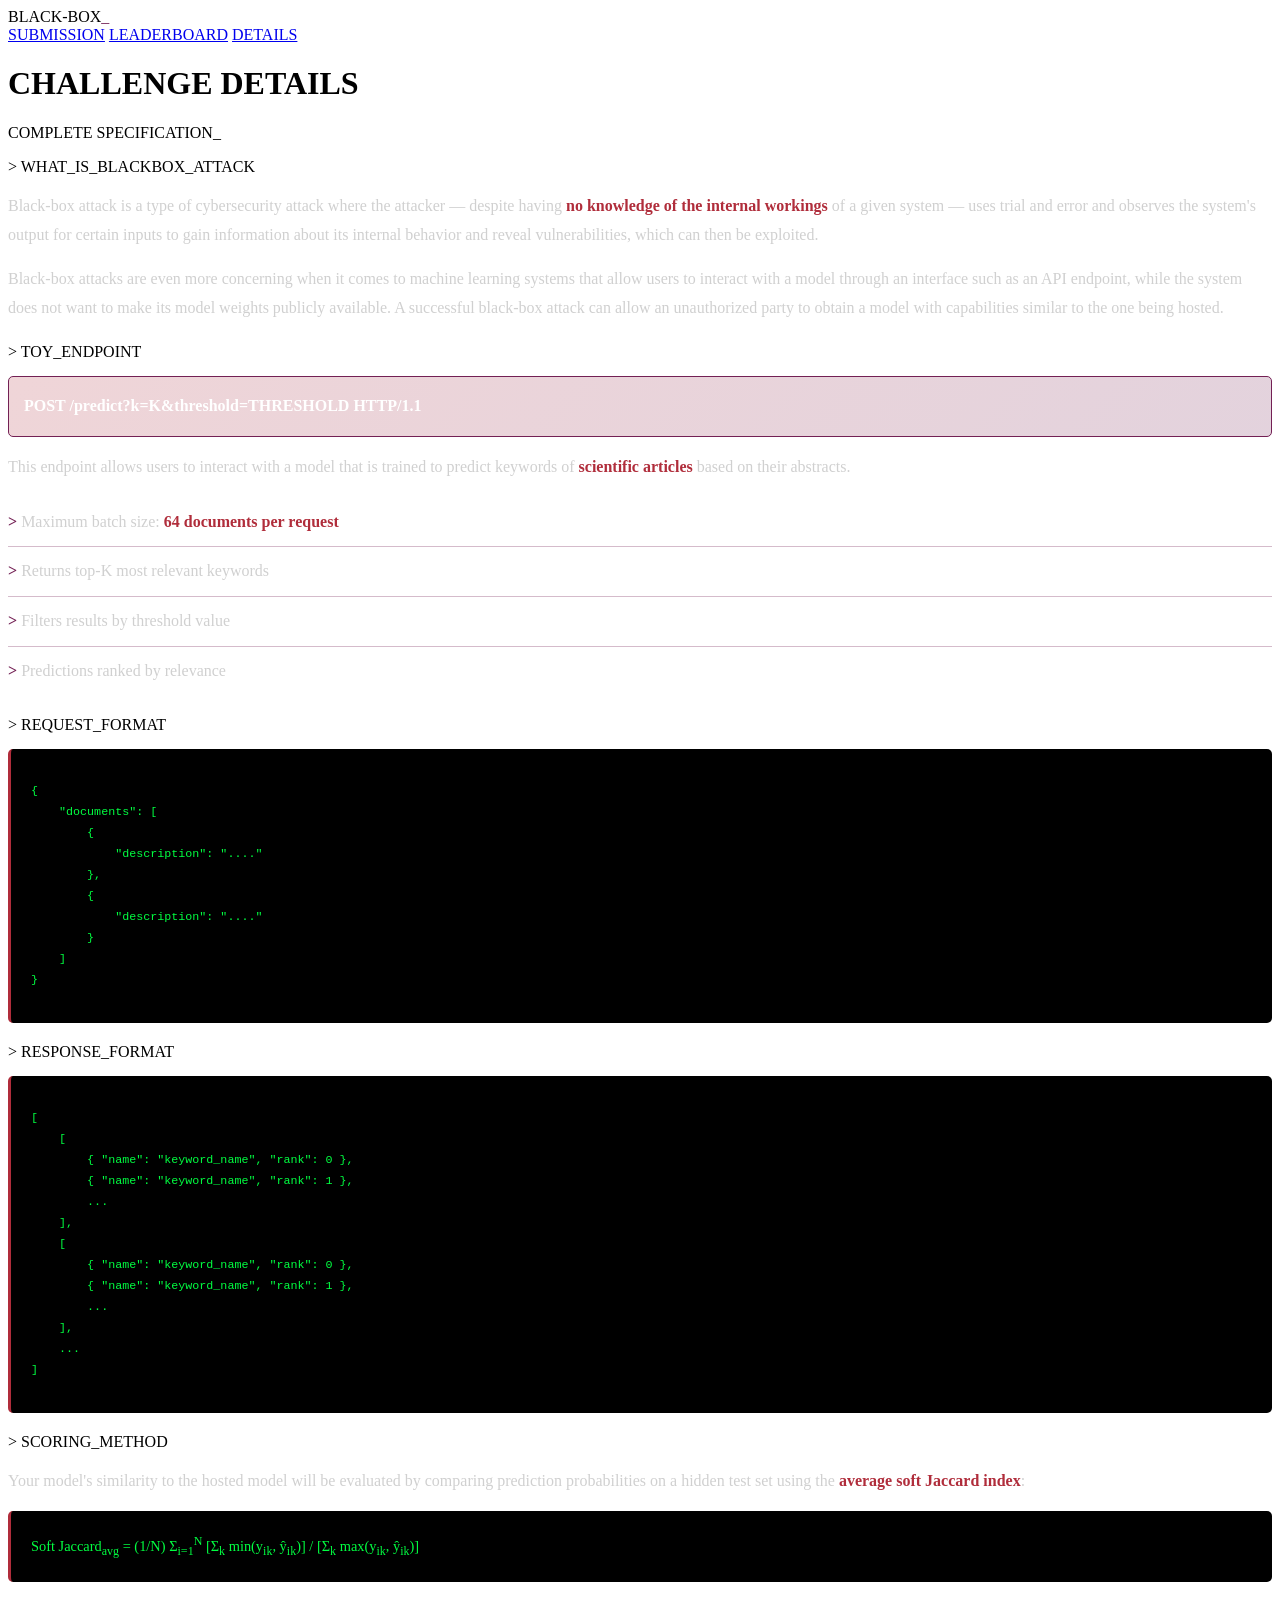
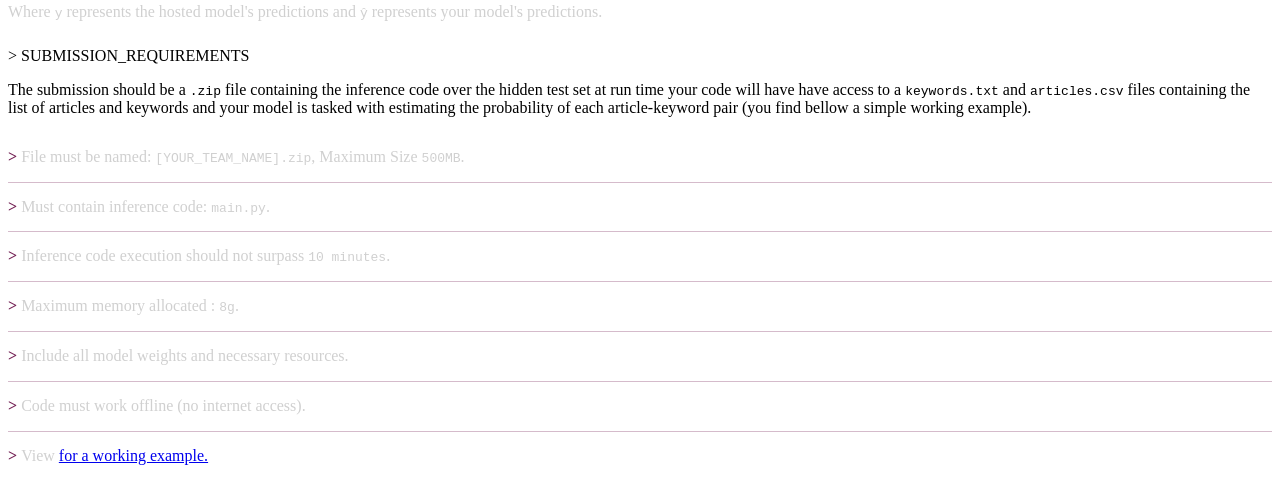
==== platform/platform/public/details.html @ 09cba57f "Initial commit" ====
<!DOCTYPE html>
<html lang="en">
<head>
    <meta charset="UTF-8">
    <meta name="viewport" content="width=device-width, initial-scale=1.0">
    <title>Details - Black-Box Attack</title>
    <link rel="stylesheet" href="/public/style.css">
    <style>
        
        .section-content {
            color: #d0d0d0;
            line-height: 1.8;
            margin-bottom: 20px;
        }

        .section-content p {
            margin-bottom: 15px;
        }

        .highlight {
            color: #B02D3B;
            font-weight: bold;
        }

        .code-block {
            background: #000000;
            border-left: 3px solid #B02D3B;
            padding: 20px;
            border-radius: 5px;
            overflow-x: auto;
            margin: 15px 0;
            color: #00ff41;
            font-size: 0.9em;
        }

        .endpoint-box {
            background: linear-gradient(135deg, rgba(176, 45, 59, 0.2) 0%, rgba(115, 32, 84, 0.2) 100%);
            border: 1px solid #732054;
            padding: 15px;
            border-radius: 5px;
            margin: 15px 0;
            color: #ffffff;
            font-weight: bold;
        }

        .info-list {
            list-style: none;
            padding-left: 0;
        }

        .info-list li {
            padding: 10px 0;
            border-bottom: 1px solid rgba(115, 32, 84, 0.3);
            color: #d0d0d0;
        }

        .info-list li:last-child {
            border-bottom: none;
        }

        .info-list li::before {
            content: '> ';
            color: #732054;
            font-weight: bold;
        }

        @media (max-width: 768px) {
            body {
                padding-top: 110px;
            }

            .nav-container {
                flex-direction: column;
                gap: 15px;
            }

            .nav-links {
                gap: 15px;
            }

            .nav-link {
                font-size: 0.8em;
                padding: 6px 10px;
            }

            .glitch {
                font-size: 2em;
                letter-spacing: 5px;
            }

            .terminal {
                padding: 20px;
            }
        }

    </style>
</head>
<body>
    <div class="matrix-bg"></div>
    <div class="scanline"></div>

    <nav class="navbar">
        <div class="nav-container">
            <div class="nav-logo">BLACK-BOX<span style="color: #732054;">_</span></div>
            <div class="nav-links">
                <a href="/exposed" class="nav-link">SUBMISSION</a>
                <a href="/exposed/leaderboard" class="nav-link">LEADERBOARD</a>
                <a href="/exposed/details" class="nav-link active">DETAILS</a>
            </div>
        </div>
    </nav>

    <div class="container container-lg">
        
        <div class="header">
            <h1 class="glitch">CHALLENGE DETAILS</h1>
            <p class="subtitle">COMPLETE SPECIFICATION<span class="blink">_</span></p>
        </div>

        <div class="terminal">
            <div class="command-line">&gt; WHAT_IS_BLACKBOX_ATTACK</div>
            <div class="section-content">
                <p>
                    Black-box attack is a type of cybersecurity attack where the attacker — despite having <span class="highlight">no knowledge of the internal workings</span> of a given system — uses trial and error and observes the system's output for certain inputs to gain information about its internal behavior and reveal vulnerabilities, which can then be exploited.
                </p>
                <p>
                    Black-box attacks are even more concerning when it comes to machine learning systems that allow users to interact with a model through an interface such as an API endpoint, while the system does not want to make its model weights publicly available. A successful black-box attack can allow an unauthorized party to obtain a model with capabilities similar to the one being hosted.
                </p>
            </div>
        </div>

        <div class="terminal">
            <div class="command-line">&gt; TOY_ENDPOINT</div>
            <div class="section-content">
                <div class="endpoint-box">
                    POST /predict?k=K&threshold=THRESHOLD HTTP/1.1
                </div>
                <p>
                    This endpoint allows users to interact with a model that is trained to predict keywords of <span class="highlight">scientific articles</span> based on their abstracts.
                </p>
                <ul class="info-list">
                    <li>Maximum batch size: <span class="highlight">64 documents per request</span></li>
                    <li>Returns top-K most relevant keywords</li>
                    <li>Filters results by threshold value</li>
                    <li>Predictions ranked by relevance</li>
                </ul>
            </div>
        </div>

        <div class="terminal">
            <div class="command-line">&gt; REQUEST_FORMAT</div>
            <div class="section-content">
                <div class="code-block">
<pre>{
    "documents": [
        {
            "description": "...."
        },
        {
            "description": "...."
        }
    ]
}</pre>
                </div>
            </div>
        </div>

        <div class="terminal">
            <div class="command-line">&gt; RESPONSE_FORMAT</div>
            <div class="section-content">
                <div class="code-block">
<pre>[
    [
        { "name": "keyword_name", "rank": 0 },
        { "name": "keyword_name", "rank": 1 },
        ...
    ],
    [
        { "name": "keyword_name", "rank": 0 },
        { "name": "keyword_name", "rank": 1 },
        ...
    ],
    ...
]</pre>
                </div>
            </div>
        </div>

        <div class="terminal">
            <div class="command-line">&gt; SCORING_METHOD</div>
            <div class="section-content">
                <p>
                    Your model's similarity to the hosted model will be evaluated by comparing prediction probabilities on a hidden test set using the <span class="highlight">average soft Jaccard index</span>:
                </p>
                <div class="code-block">
                    Soft Jaccard<sub>avg</sub> = (1/N) Σ<sub>i=1</sub><sup>N</sup> [Σ<sub>k</sub> min(y<sub>ik</sub>, ŷ<sub>ik</sub>)] / [Σ<sub>k</sub> max(y<sub>ik</sub>, ŷ<sub>ik</sub>)]
                </div>
                <p>
                    Where <code>y</code> represents the hosted model's predictions and <code>ŷ</code> represents your model's predictions.
                </p>
            </div>
        </div>

        <div class="terminal">
            <div class="command-line">&gt; SUBMISSION_REQUIREMENTS</div>
            <p>The submission should be a <code>.zip</code> file containing the inference code over the hidden test set at run time your code will have
            have access to a <code>keywords.txt</code> and <code>articles.csv</code> files containing the list of articles and keywords and your model is 
            tasked with estimating the probability of each article-keyword pair (you find bellow a simple working example).
            </p>
            <div class="section-content">
                <ul class="info-list">
                    <li>File must be named: <code>[YOUR_TEAM_NAME].zip</code>, Maximum Size <code>500MB</code>.</li>
                    <li>Must contain inference code: <code>main.py</code>.</li>
                    <li>Inference code execution should not surpass <code>10 minutes</code>.</li>
                    <li>Maximum memory allocated : <code>8g</code>.</li>
                    <li>Include all model weights and necessary resources.</li>
                    <li>Code must work offline (no internet access).</li>
                    <li>View <a href="/public/example.html" target="_blank" >for a working example.</a></li>
                </ul>
            </div>
        </div>


    </div>
</body>
</html>
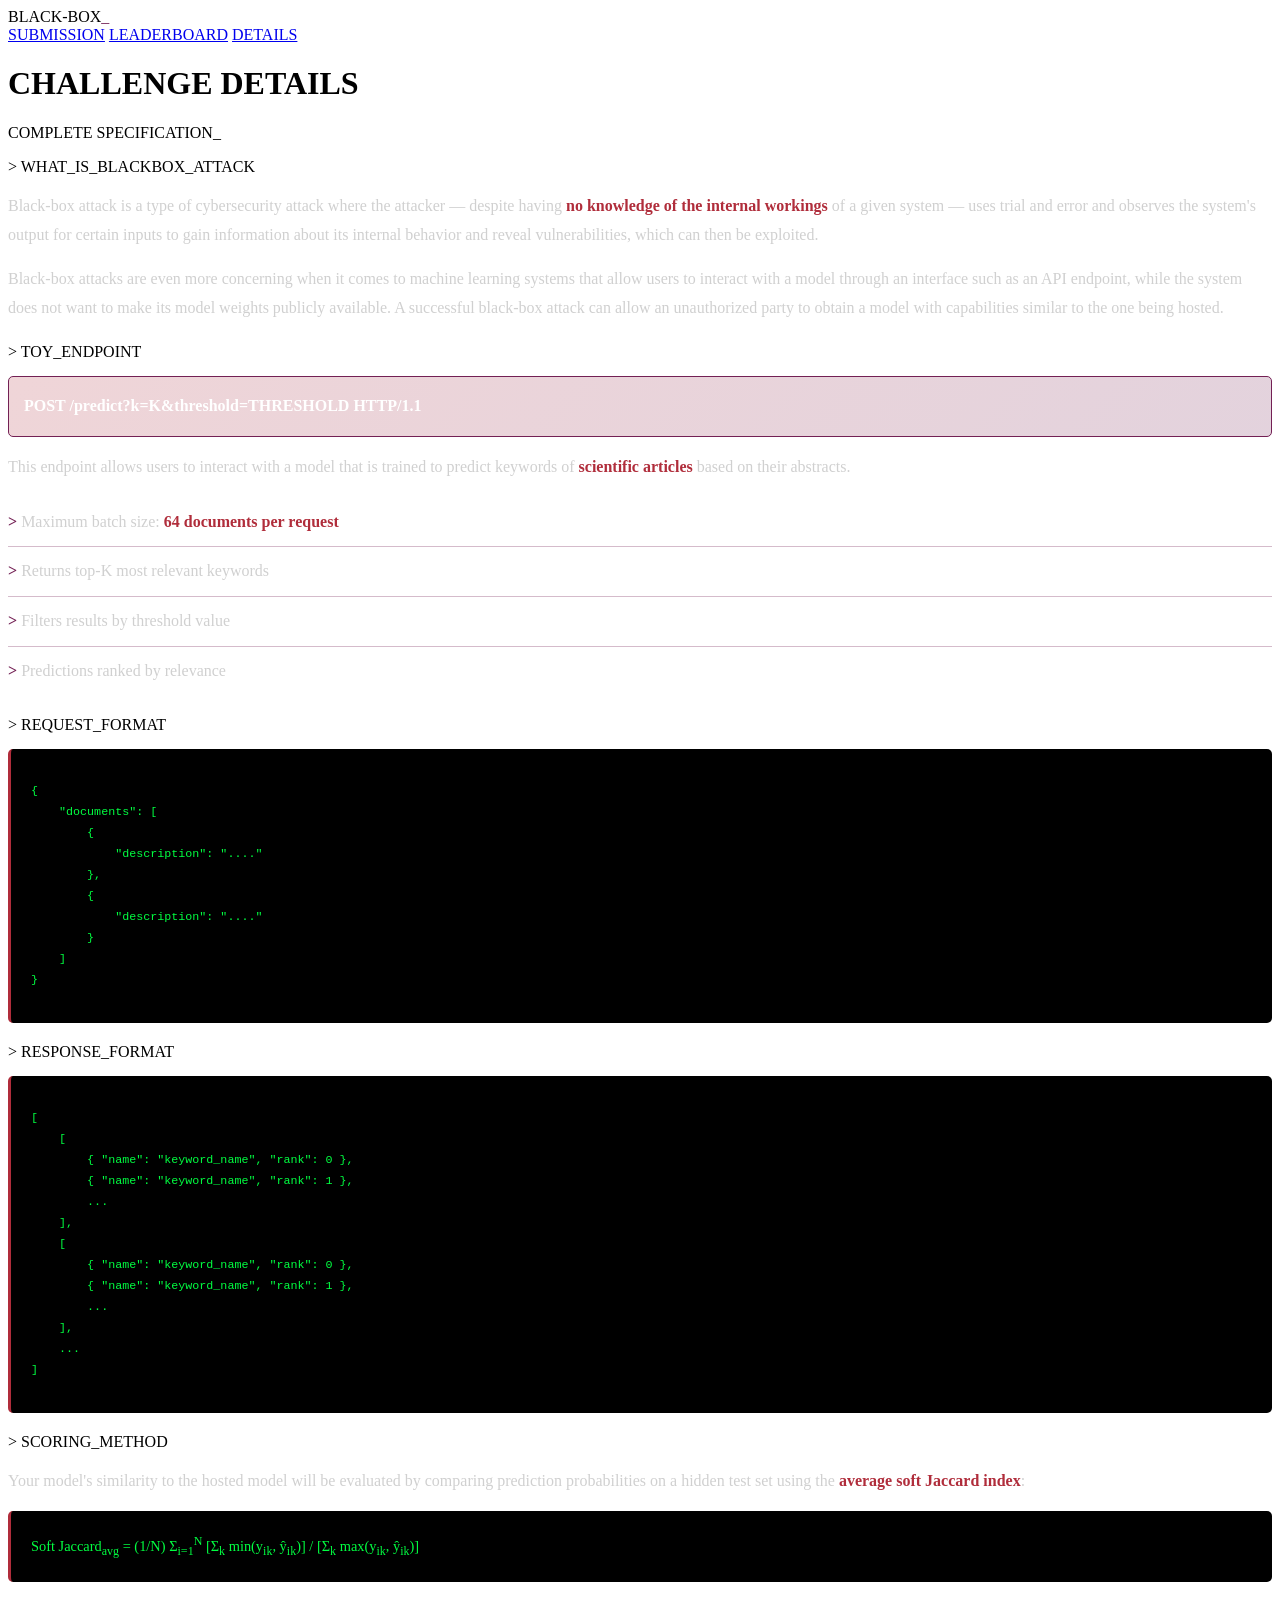
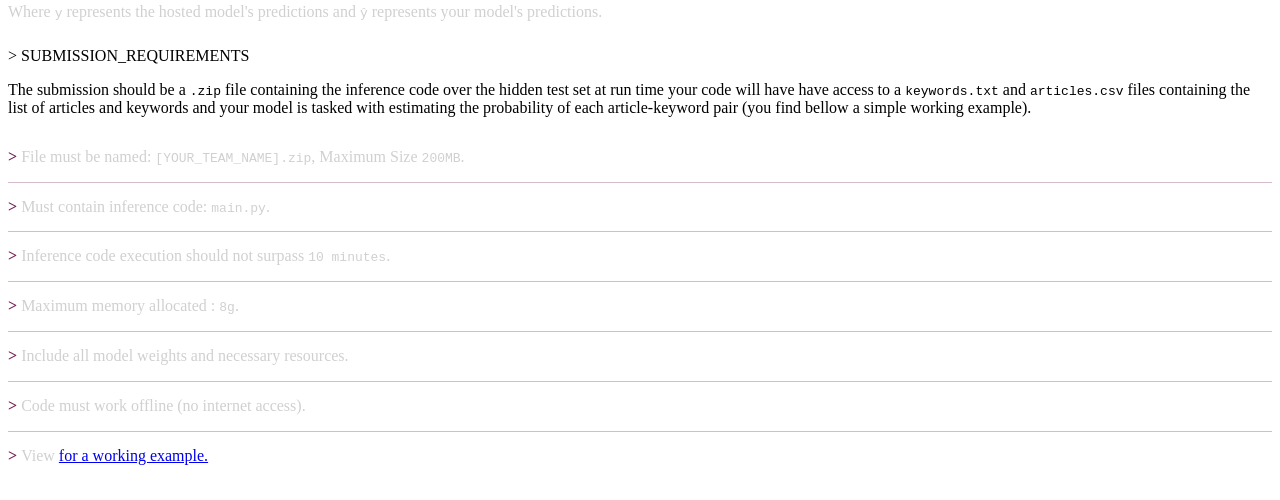
==== commit 8e763877: "Add protection againast zip bombs" ====
--- a/platform/platform/public/details.html
+++ b/platform/platform/public/details.html
@@ -209,7 +209,7 @@
             </p>
             <div class="section-content">
                 <ul class="info-list">
-                    <li>File must be named: <code>[YOUR_TEAM_NAME].zip</code>, Maximum Size <code>500MB</code>.</li>
+                    <li>File must be named: <code>[YOUR_TEAM_NAME].zip</code>, Maximum Size <code>200MB</code>.</li>
                     <li>Must contain inference code: <code>main.py</code>.</li>
                     <li>Inference code execution should not surpass <code>10 minutes</code>.</li>
                     <li>Maximum memory allocated : <code>8g</code>.</li>
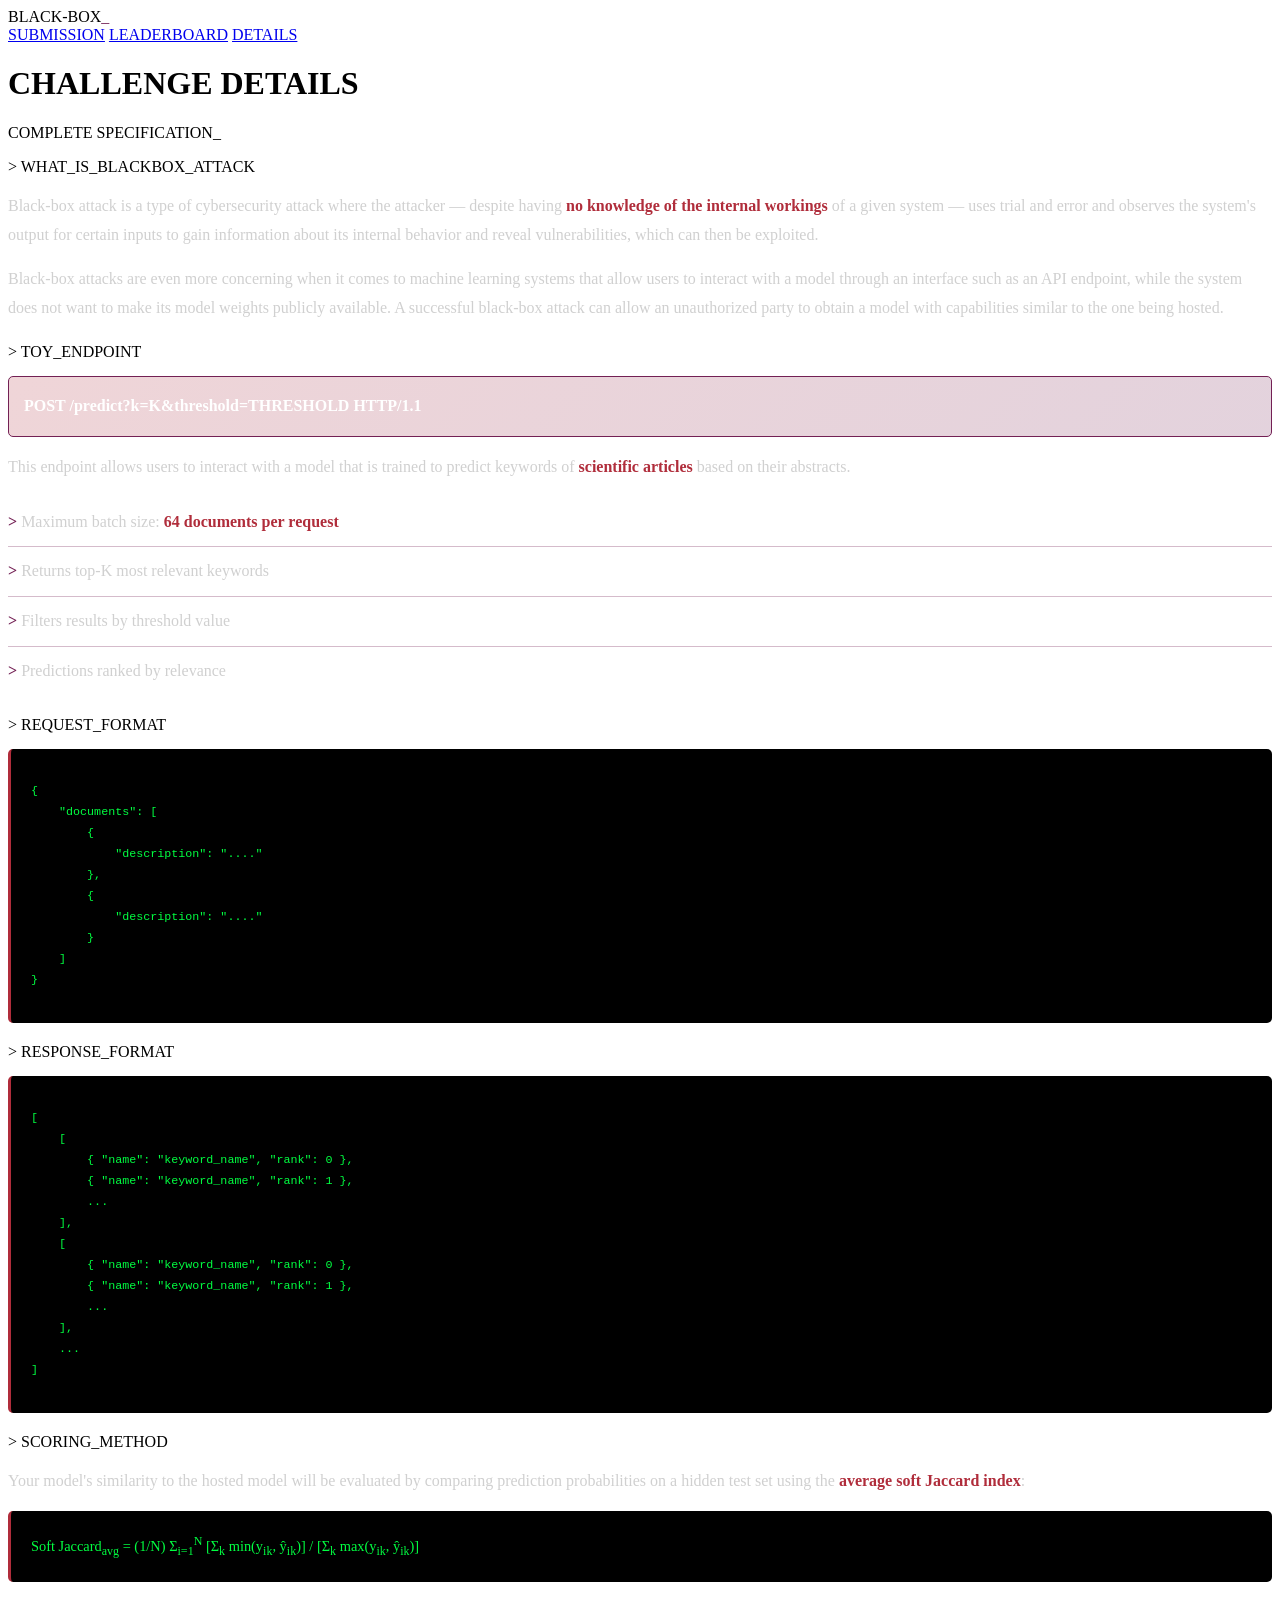
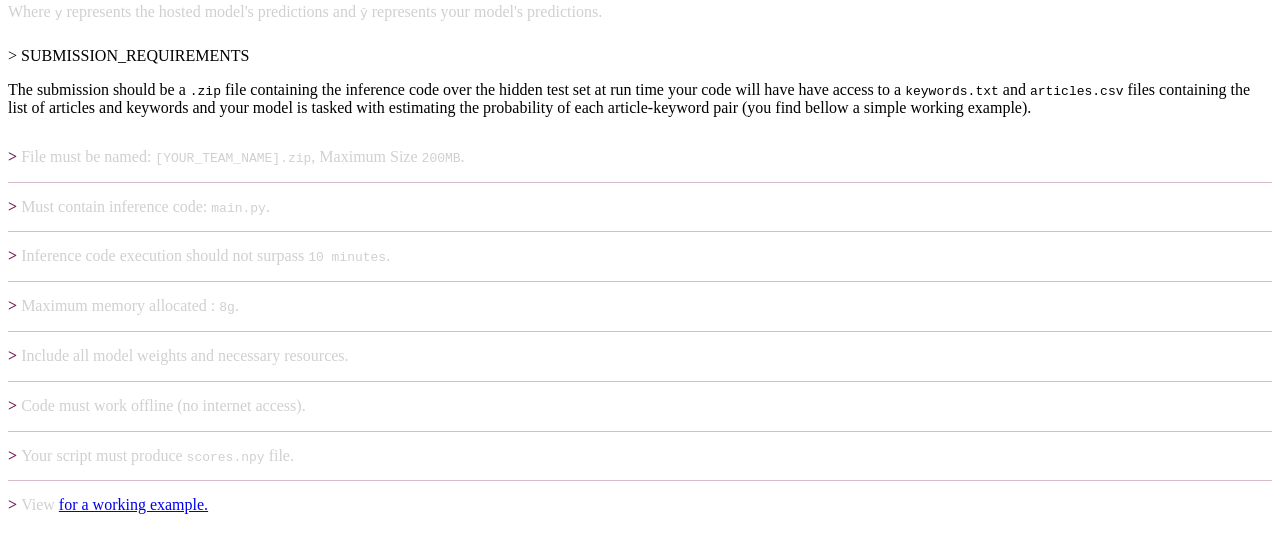
==== commit 4a0c4faa: "Changing details" ====
--- a/platform/platform/public/details.html
+++ b/platform/platform/public/details.html
@@ -215,12 +215,11 @@
                     <li>Maximum memory allocated : <code>8g</code>.</li>
                     <li>Include all model weights and necessary resources.</li>
                     <li>Code must work offline (no internet access).</li>
+                    <li>Your script must produce <code>scores.npy</code> file.</li>
                     <li>View <a href="/public/example.html" target="_blank" >for a working example.</a></li>
                 </ul>
             </div>
         </div>
-
-
     </div>
 </body>
 </html>
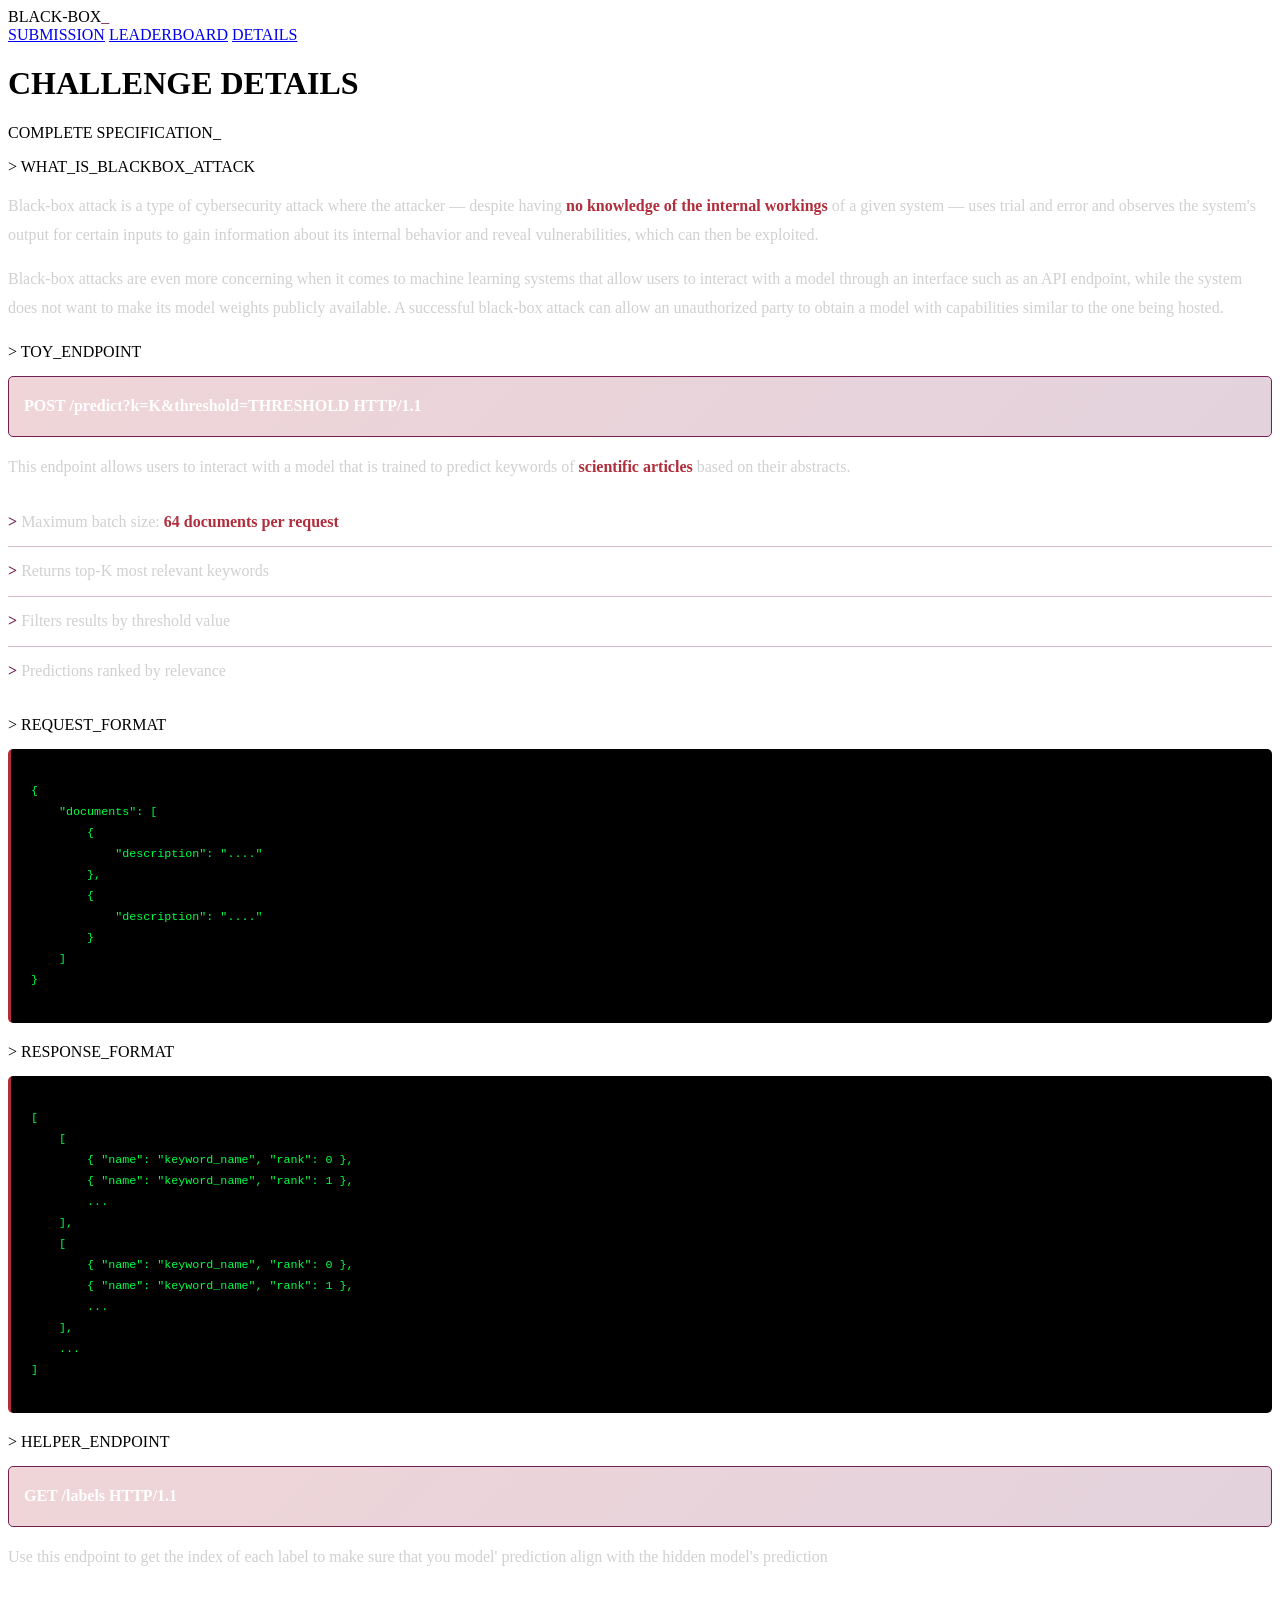
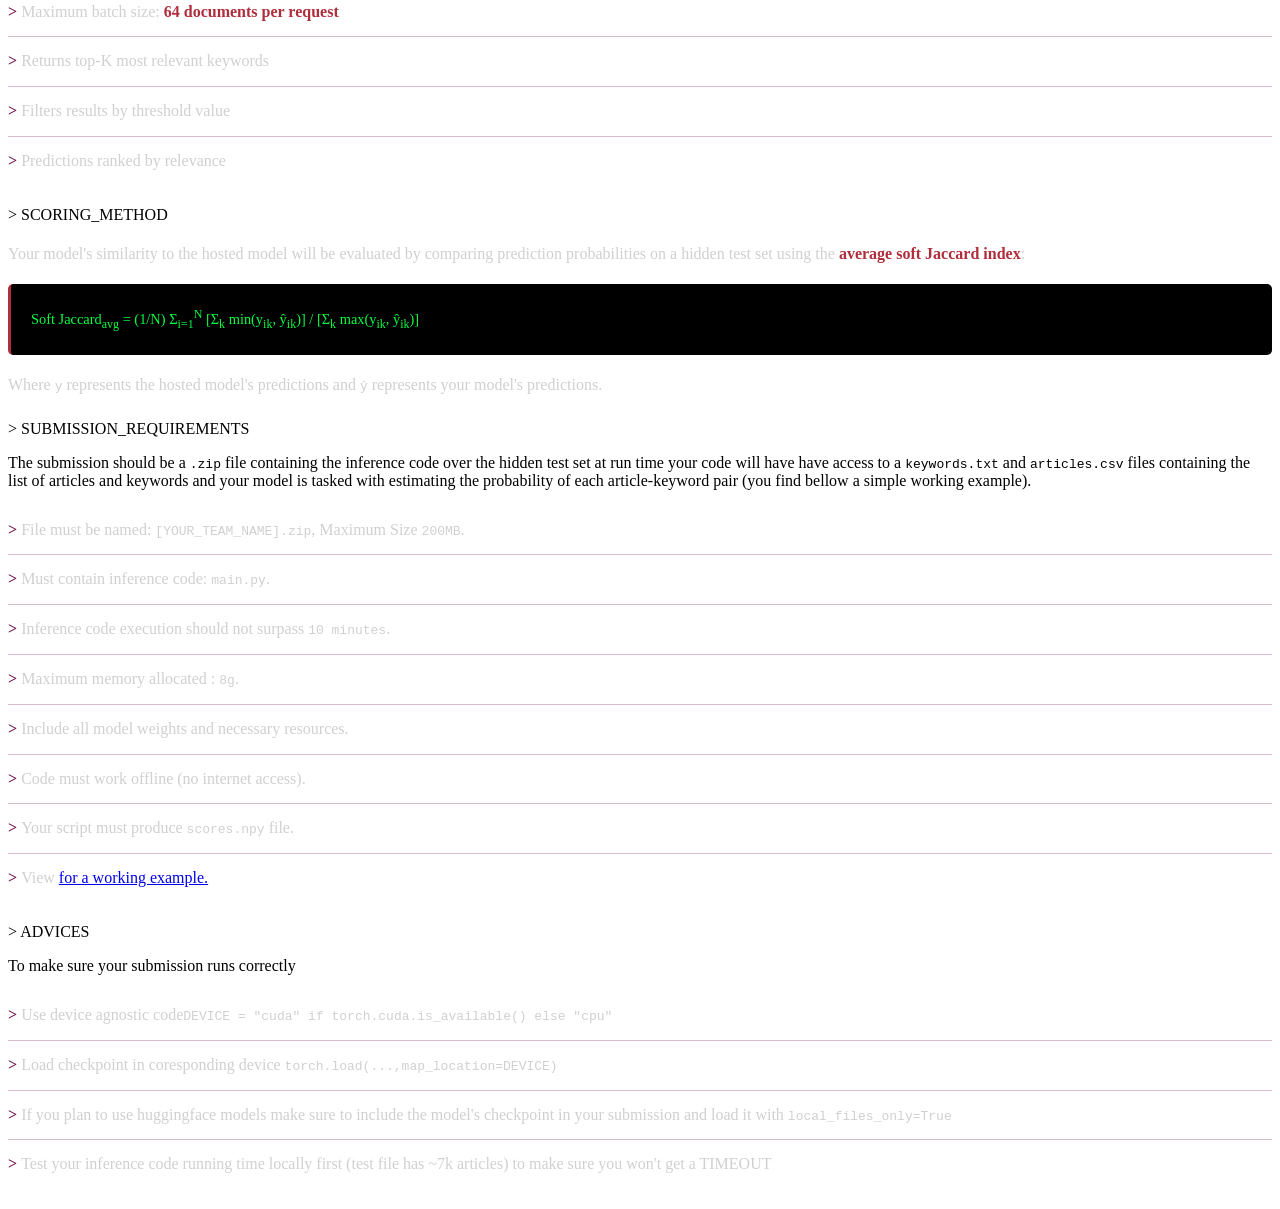
==== commit 1fb6943e: "Adding a flag" ====
--- a/platform/platform/public/details.html
+++ b/platform/platform/public/details.html
@@ -187,6 +187,22 @@
         </div>
 
         <div class="terminal">
+            <div class="command-line">&gt; HELPER_ENDPOINT</div>
+            <div class="section-content">
+                <div class="endpoint-box">
+                    GET /labels HTTP/1.1
+                </div>
+                <p>Use this endpoint to get the index of each label to make sure that you model' prediction align with the hidden model's prediction</p>
+                <ul class="info-list">
+                    <li>Maximum batch size: <span class="highlight">64 documents per request</span></li>
+                    <li>Returns top-K most relevant keywords</li>
+                    <li>Filters results by threshold value</li>
+                    <li>Predictions ranked by relevance</li>
+                </ul>
+            </div>
+        </div>
+
+        <div class="terminal">
             <div class="command-line">&gt; SCORING_METHOD</div>
             <div class="section-content">
                 <p>
@@ -220,6 +236,19 @@
                 </ul>
             </div>
         </div>
+
+        <div class="terminal">
+            <div class="command-line">&gt; ADVICES</div>
+            <p>To make sure your submission runs correctly</p>
+            <div class="section-content">
+                <ul class="info-list">
+                    <li>Use device agnostic code<code>DEVICE = "cuda" if torch.cuda.is_available() else "cpu"</code></li>
+                    <li>Load checkpoint in coresponding device <code>torch.load(...,map_location=DEVICE)</code></li>
+                    <li>If you plan to use huggingface models make sure to include the model's checkpoint in your submission and load it with <code>local_files_only=True</code></li>
+                    <li>Test your inference code running time locally first (test file has ~7k articles) to make sure you won't get a TIMEOUT</li>
+                </ul>
+            </div>
+        </div>
     </div>
 </body>
 </html>
